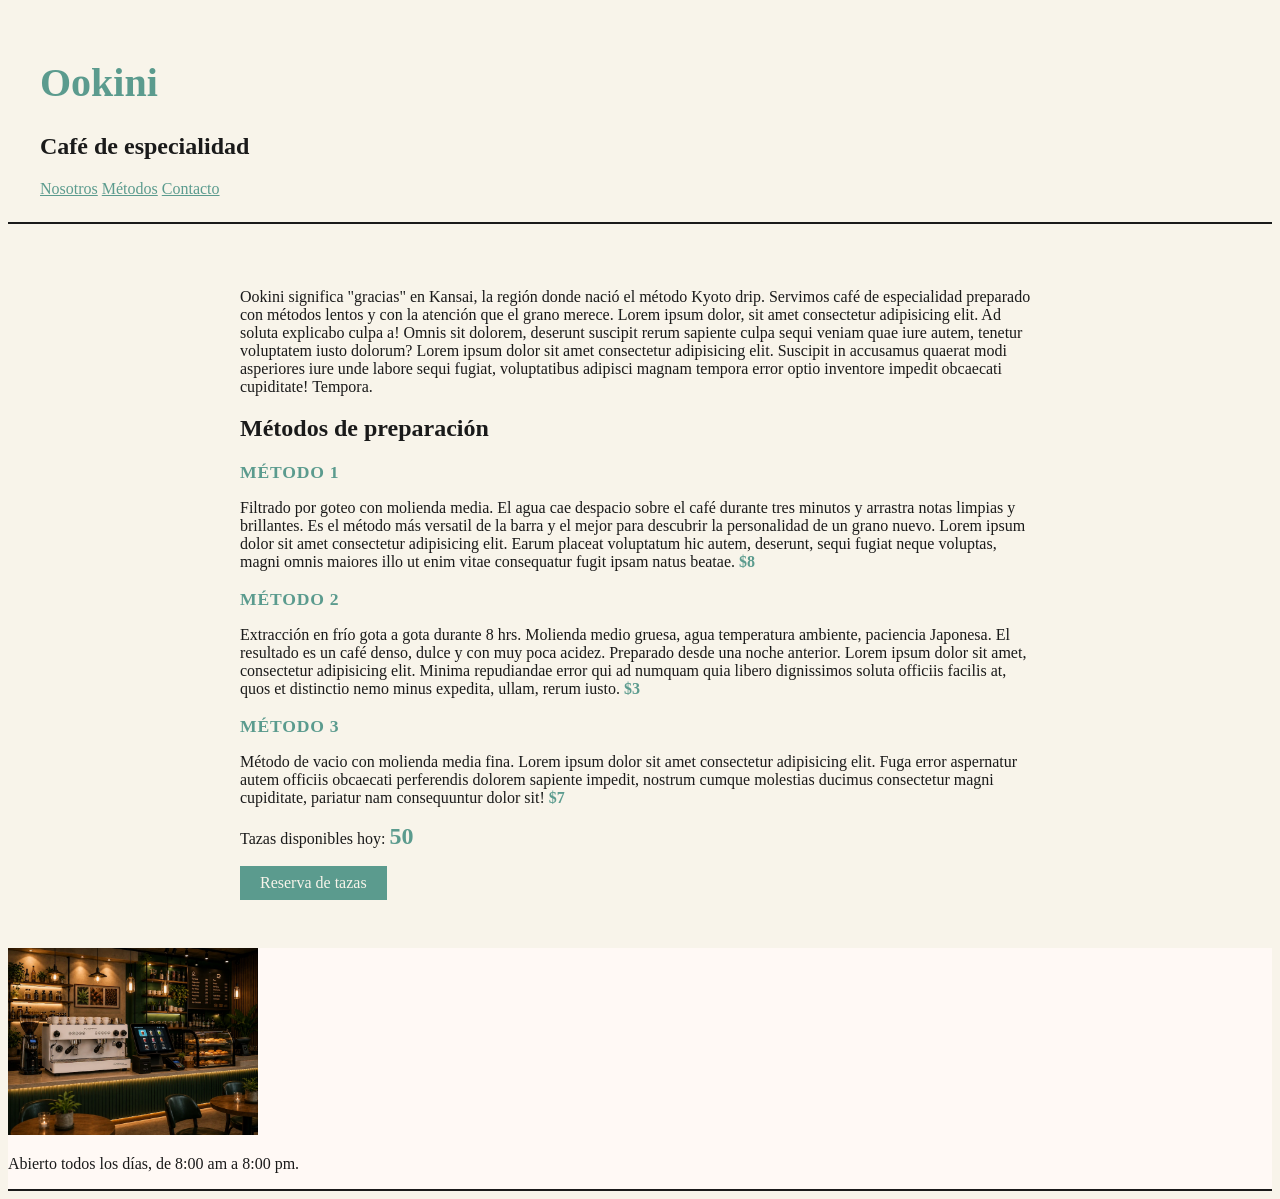
==== index.html @ 2018899e "Versión inicial del sitio de Ookini" ====
<!DOCTYPE html>
<html lang="es">

<!--El head es información sobre la página-->

<head>
    <meta charset="UTF-8">
    <meta name="viewport" content="width=device-width, initial-scale=1.0">
    <title>Ookini</title>
    <link rel="stylesheet" href="styles.css"> <!--link conecta el html con recursos externos, llama a la hoja de estilos en este caso-->
</head>

<!--El body es lo que el usuario ve cuando entra  (HOME)-->

<body>
    <!--Cabecera de la pagina (logo, nombre, navegación...)-->
    <header>
        <h1>Ookini</h1>
        <h2>Café de especialidad</h2>
        <!--Navegación-->
        <nav>
            <a href="#nosotros">Nosotros</a>
            <a href="#metodos">Métodos</a>
            <a href="#contacto">Contacto</a>
        </nav>
    </header>

    <!--Main es el contenido principal de la pagina-->
    <main>
        <section id="metodos">

            <p>
                Ookini significa "gracias" en Kansai, la región donde nació el método Kyoto drip. Servimos café de
                especialidad
                preparado con métodos lentos y con la atención que el grano merece. Lorem ipsum dolor, sit amet
                consectetur adipisicing elit. Ad soluta explicabo culpa a! Omnis sit dolorem, deserunt suscipit rerum
                sapiente culpa sequi veniam quae iure autem, tenetur voluptatem iusto dolorum? Lorem ipsum dolor sit
                amet consectetur adipisicing elit. Suscipit in accusamus quaerat modi asperiores iure unde labore sequi
                fugiat, voluptatibus adipisci magnam tempora error optio inventore impedit obcaecati cupiditate!
                Tempora.               
            </p>

            <h2>Métodos de preparación</h2>
            <h3 class="metodo-titulo">Método 1</h3>
            <p>
                Filtrado por goteo con molienda media. El agua cae despacio sobre el café durante tres minutos y
                arrastra
                notas
                limpias y brillantes. Es el método más versatil de la barra y el mejor para descubrir la personalidad de
                un
                grano nuevo. Lorem ipsum dolor sit amet consectetur adipisicing elit. Earum placeat voluptatum hic
                autem, deserunt, sequi fugiat neque voluptas, magni omnis maiores illo ut enim vitae consequatur fugit
                ipsam natus beatae.
                <span class="precio">$8</span>
            </p>

            <h3 class="metodo-titulo">Método 2</h3>
            <p>
                Extracción en frío gota a gota durante 8 hrs. Molienda medio gruesa, agua temperatura ambiente,
                paciencia
                Japonesa. El
                resultado es un café denso, dulce y con muy poca acidez. Preparado desde una noche anterior. Lorem ipsum
                dolor sit amet, consectetur adipisicing elit. Minima repudiandae error qui ad numquam quia libero
                dignissimos soluta officiis facilis at, quos et distinctio nemo minus expedita, ullam, rerum iusto.
                <span class="precio">$3</span>
            </p>

            <h3 class="metodo-titulo">Método 3</h3>
            <p>
                Método de vacio con molienda media fina. Lorem ipsum dolor sit amet consectetur adipisicing elit. Fuga
                error
                aspernatur
                autem officiis obcaecati perferendis dolorem sapiente impedit, nostrum cumque molestias ducimus
                consectetur
                magni cupiditate,
                pariatur nam consequuntur dolor sit!
                <span class="precio">$7</span>
            </p>
        </section>
        <section id="reservas">
            <p>
                Tazas disponibles hoy: <span id="contador-tazas">50</span>
            </p>
            <button id="boton-reservar">
                Reserva de tazas
            </button>
        </section>
    </main>

    <!--El foofter es: Información que cierra el citio (contacto, dirección, horarios...)-->
    <footer id="contacto">
        <img src="ookini-barra.png" alt="Barra de Ookini, café de especialidad" width="250">
        <p>
            Abierto todos los días, de 8:00 am a 8:00 pm.
        </p>
    </footer>
    <script src="script.js"></script>

</body>

</html>
---- styles.css ----
/* CSS tiene dos partes, el selector (a qué elemento afecta la regla) y las propiedades (qué cambia)

selector {
    propiedad: valor;
} */

body{
    background-color: #f8f4ea;
    font-family: georgia, serif;
    color: #1a1a1a;
}

h1{
    color: #5b9b8e;
    font-size: 2.5rem;
}

header{
    padding: 1.5rem 2rem;
    border-bottom: 2px solid #1a1a1a;
}

nav a{
    color: #5b9b8e;  
}

main{
    padding: 3rem 2rem;
    max-width: 800px;
    margin: 0 auto;
}

/*Las reglas de abajo siempre tienen más peso que las de arriba si afectan a un mismo elemento*/

/*Las clases inician con un puto y estan definidas en el index, sirven para dar formato a elementos especificos y no generalizarlos. Ejemplo: H3*/
.metodo-titulo{ 
    font-size: 1.1rem;
    letter-spacing: 0.05rem;
    text-transform: uppercase;
    margin-bottom: 0.25rem;
    color: #5b9b8e;
}

.precio{
    font-weight: bold;
    color: #5b9b8e;
}

footer{
    background-color: rgb(255, 249, 245);
    border-bottom: 2px solid #1a1a1a;
}

#reservas{
    align-items: center;
    gap: 0.75rem;
}

#contador-tazas{
    font-size: 1.5rem;
    font-weight: bold;
    color: #5b9b8e;
}

#boton-reservar{
    display: block;
    margin-top: 1rem;
    padding: 0.5rem 1.25rem;
    background-color: #5b9b8e;
    color: #f8f4ea;
    border: none;
    font-family: georgia, serif;
    font-size: 1rem;
    cursor: pointer;
}
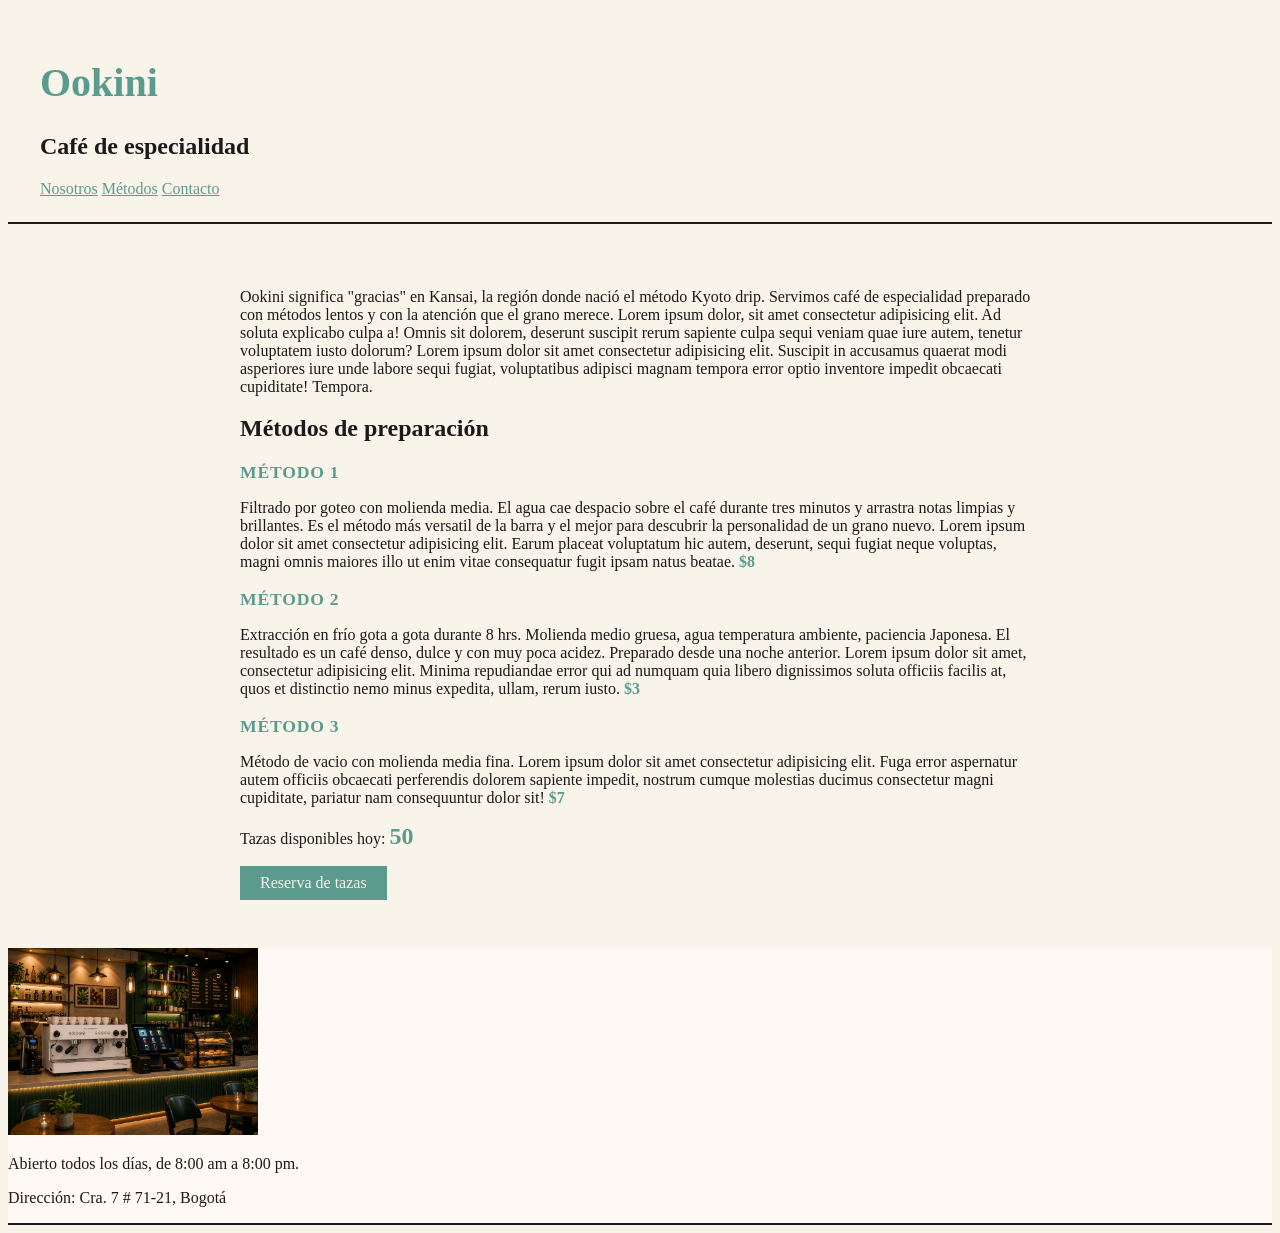
==== commit 0b590813: "Agregar domicilio de Ookini en el footer" ====
--- a/index.html
+++ b/index.html
@@ -93,6 +93,9 @@
         <p>
             Abierto todos los días, de 8:00 am a 8:00 pm.
         </p>
+        <p>
+            Dirección: Cra. 7 # 71-21, Bogotá
+        </p>
     </footer>
     <script src="script.js"></script>
 
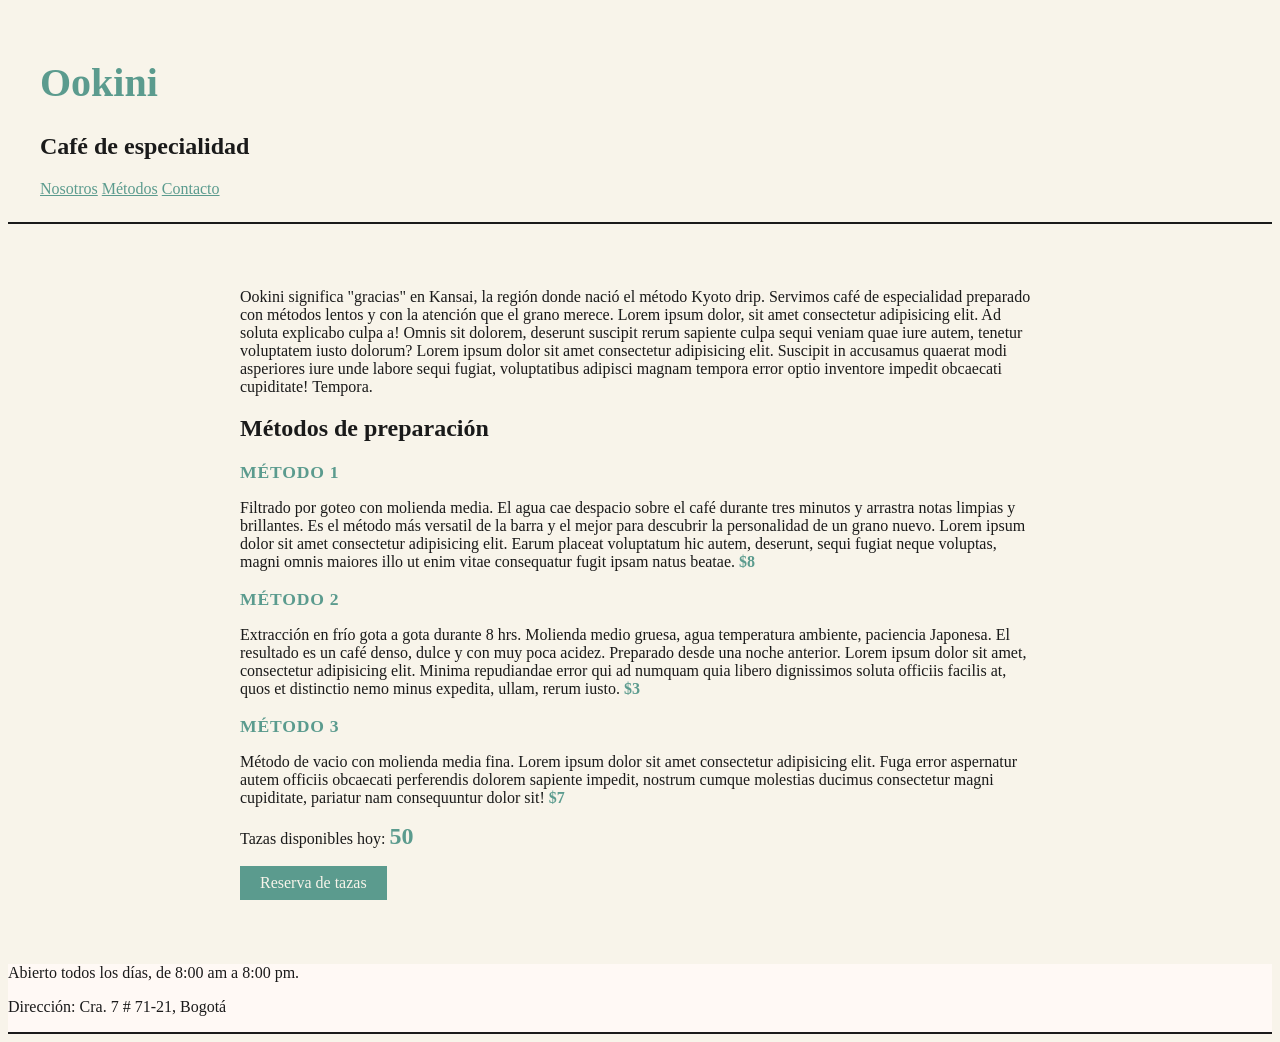
==== commit 59af09f7: "Quitar la imagen del footer y corregir el header" ====
--- a/index.html
+++ b/index.html
@@ -89,7 +89,6 @@
 
     <!--El foofter es: Información que cierra el citio (contacto, dirección, horarios...)-->
     <footer id="contacto">
-        <img src="ookini-barra.png" alt="Barra de Ookini, café de especialidad" width="250">
         <p>
             Abierto todos los días, de 8:00 am a 8:00 pm.
         </p>
